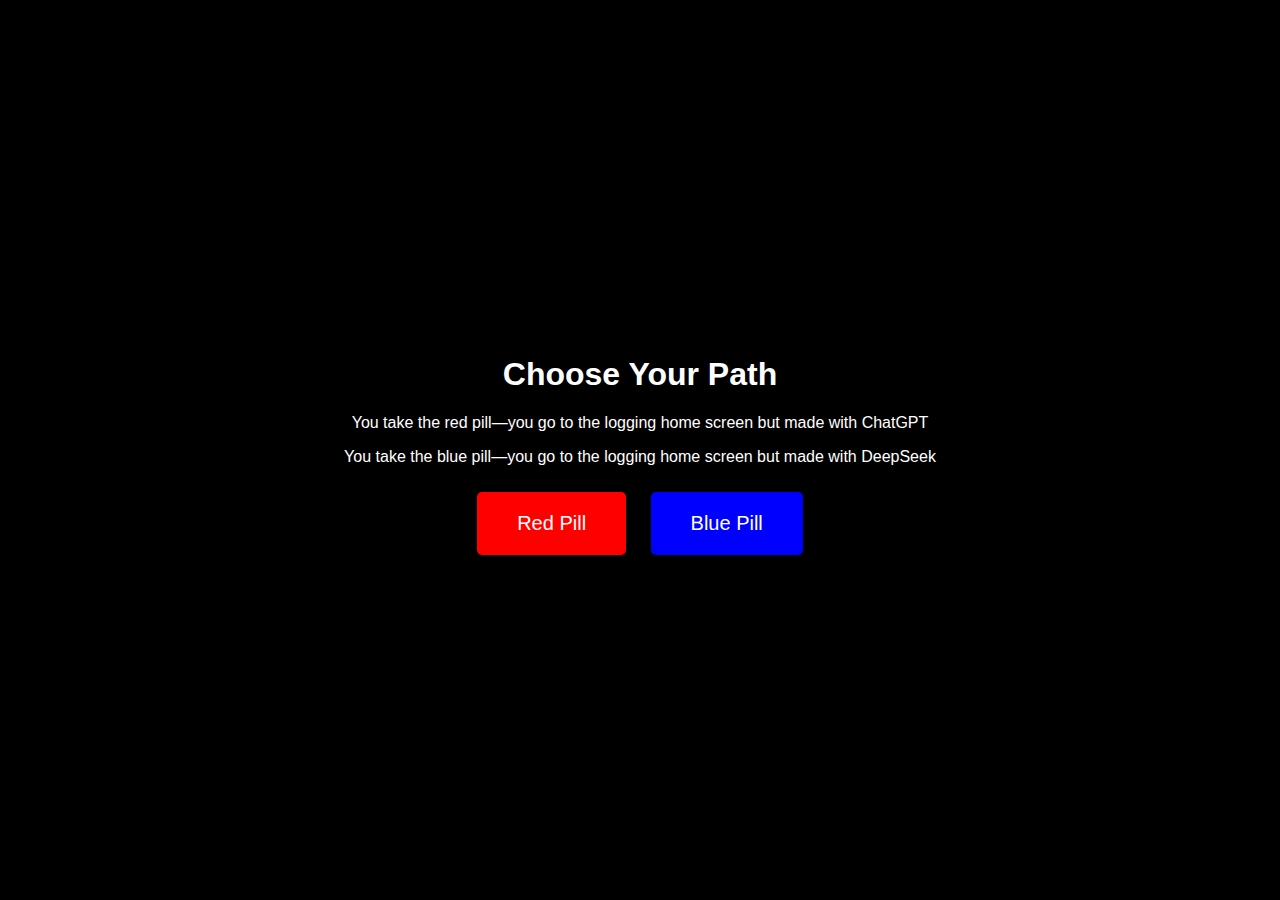
==== index.html @ 3dc7f337 "Terminal" ====
<!DOCTYPE html>
<html lang="en">
<head>
    <meta charset="UTF-8">
    <meta name="viewport" content="width=device-width, initial-scale=1.0">
    <title>Nuclear Blast Logging Screen</title>
    <style>
        body {
            font-family: Arial, sans-serif;
            background-color: #000;
            color: #fff;
            display: flex;
            justify-content: center;
            align-items: center;
            height: 100vh;
            margin: 0;
        }
        .container {
            text-align: center;
        }
        .pill {
            display: inline-block;
            padding: 20px 40px;
            margin: 10px;
            font-size: 20px;
            color: #fff;
            text-decoration: none;
            border-radius: 5px;
            cursor: pointer;
            transition: background-color 0.3s;
        }
        .red-pill {
            background-color: #ff0000;
        }
        .red-pill:hover {
            background-color: #cc0000;
        }
        .blue-pill {
            background-color: #0000ff;
        }
        .blue-pill:hover {
            background-color: #0000cc;
        }
    </style>
</head>
<body>
    <div class="container">
        <h1>Choose Your Path</h1>
        <p>You take the red pill—you go to the logging home screen but made with ChatGPT</p>
        <p>You take the blue pill—you go to the logging home screen but made with DeepSeek</p>
        <div>
            <a href="./MadeWithChatgpt/index.html" class="pill red-pill">Red Pill</a>
            <a href="./MadeWithDeepseek/index.html" class="pill blue-pill">Blue Pill</a>
        </div>
    </div>
</body>
</html>
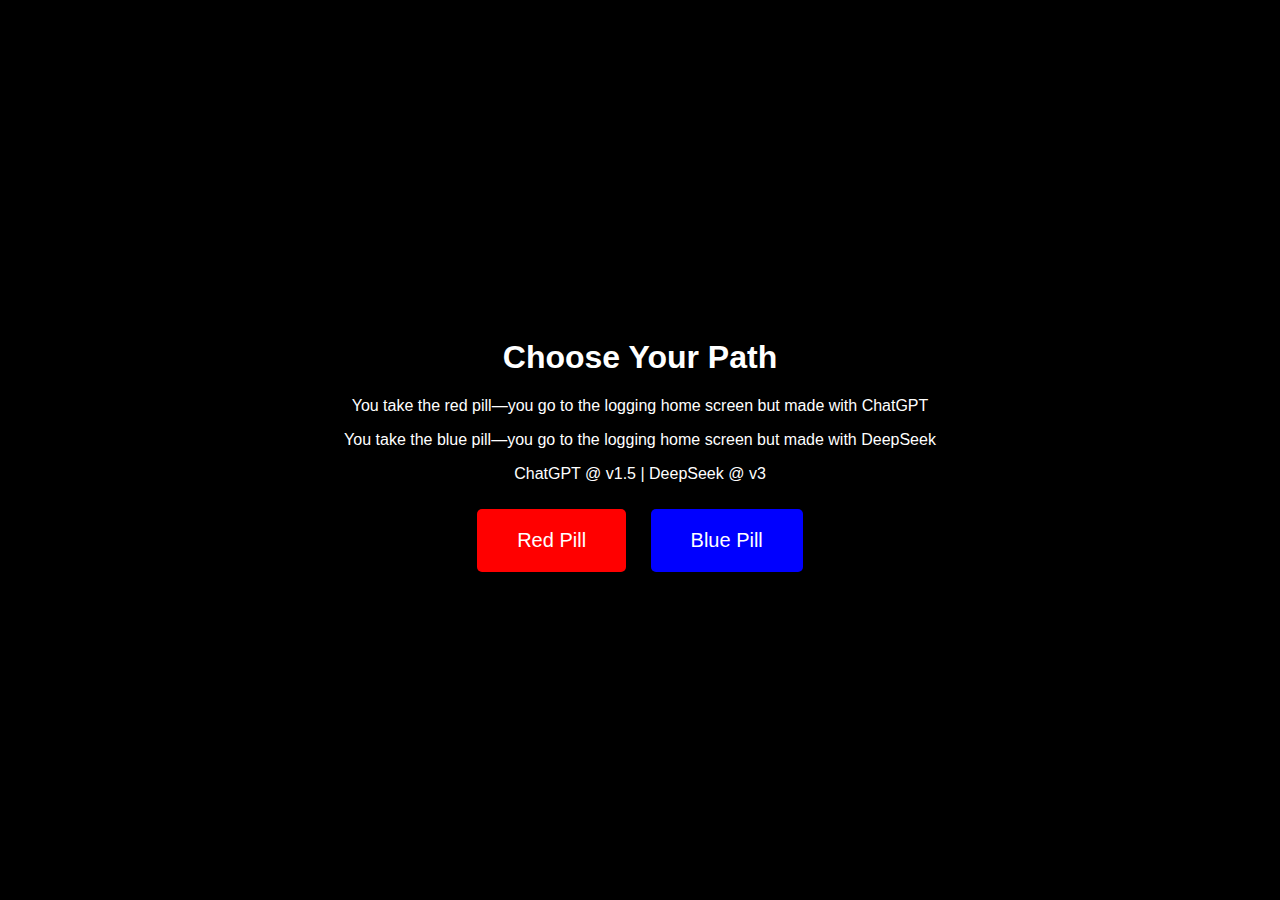
==== commit 8f0151e1: "Preferring Deepseek" ====
--- a/index.html
+++ b/index.html
@@ -48,6 +48,7 @@
         <h1>Choose Your Path</h1>
         <p>You take the red pill—you go to the logging home screen but made with ChatGPT</p>
         <p>You take the blue pill—you go to the logging home screen but made with DeepSeek</p>
+        <p>ChatGPT @ v1.5 | DeepSeek @ v3</p>
         <div>
             <a href="./MadeWithChatgpt/index.html" class="pill red-pill">Red Pill</a>
             <a href="./MadeWithDeepseek/index.html" class="pill blue-pill">Blue Pill</a>
